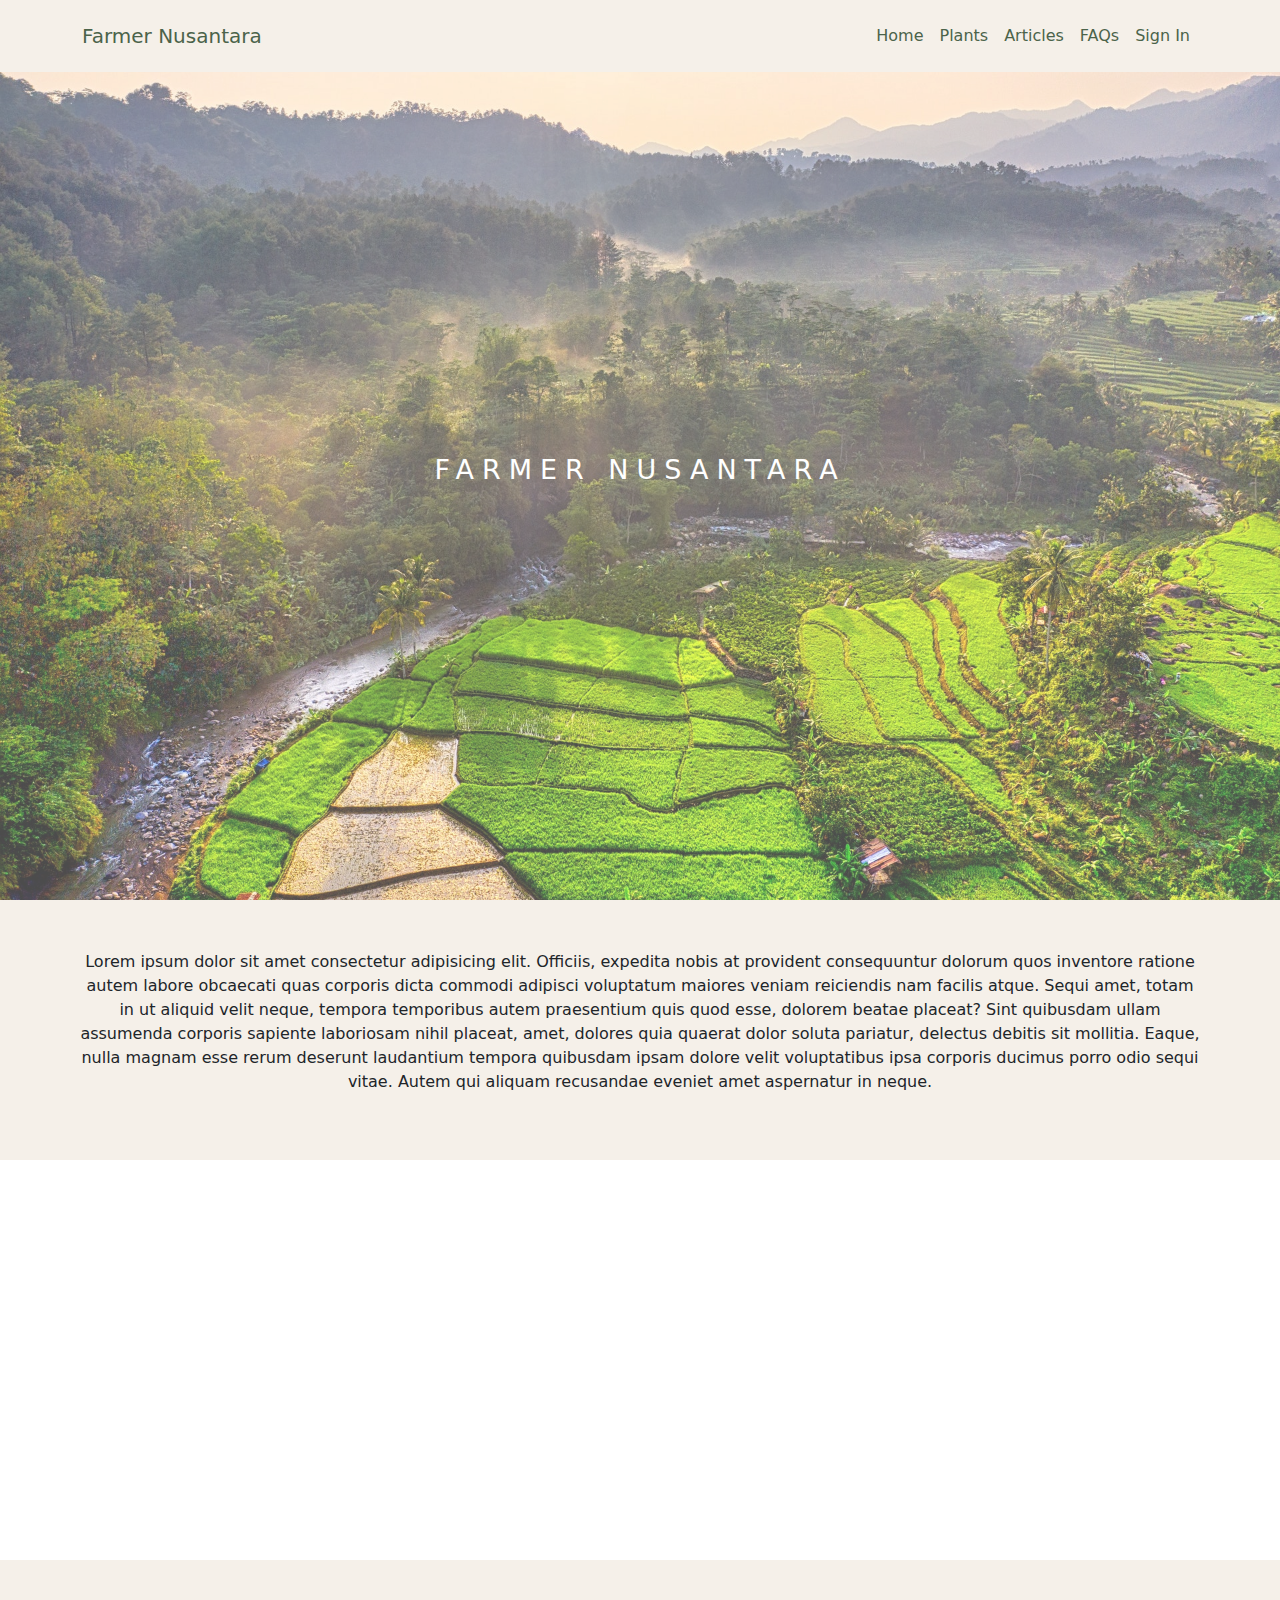
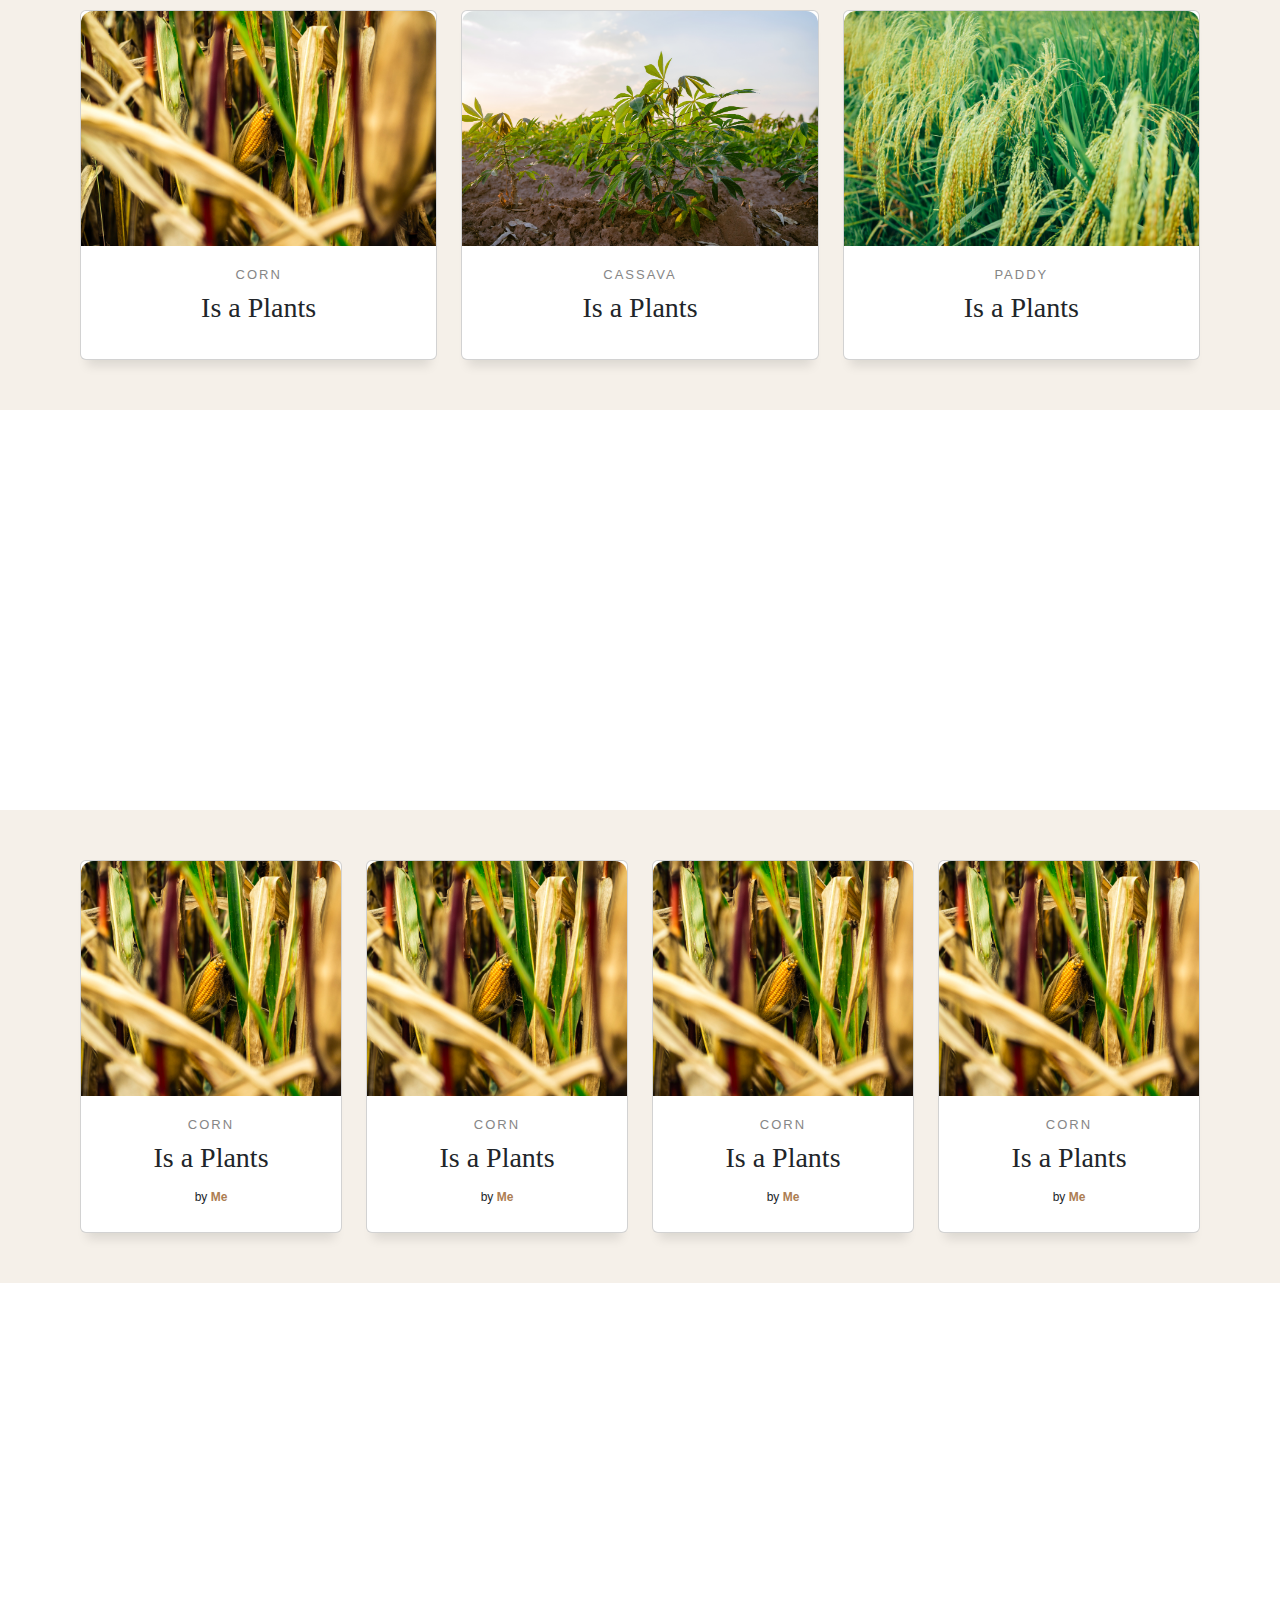
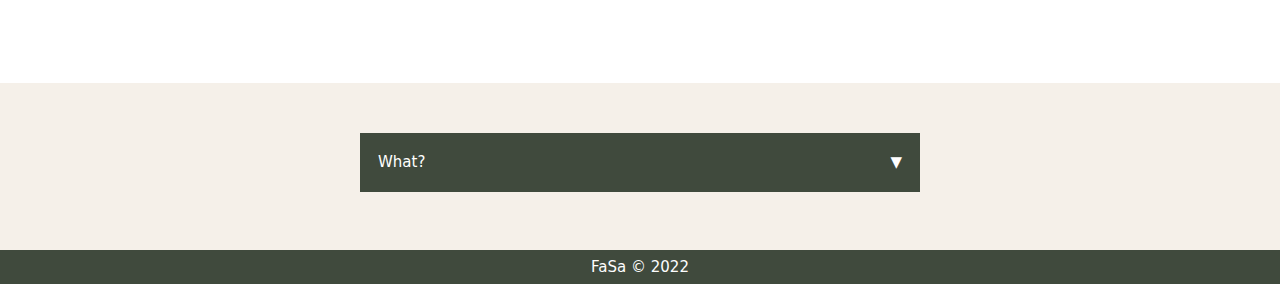
==== index.html @ dc589600 "FIRST" ====
<!DOCTYPE html>
<html lang="en">
<head>
    <meta charset="UTF-8">
    <meta http-equiv="X-UA-Compatible" content="IE=edge">
    <meta name="viewport" content="width=device-width, initial-scale=1.0">
    <title>Farmer Nusantara</title>
    <link rel="stylesheet" href="css/style.css">
    <link rel="stylesheet" href="css/bootstrap.min.css">
    <link rel="stylesheet" href="https://cdnjs.cloudflare.com/ajax/libs/font-awesome/4.7.0/css/font-awesome.min.css">
    <link rel="stylesheet" href="https://cdn.jsdelivr.net/npm/bootstrap-icons@1.8.3/font/bootstrap-icons.css">
    </head>
<body>

    <nav class="navbar fixed-top navbar-expand-lg navbar-dark p-md-3">
        <div class="container">
            <a href="#" class="navbar-brand">Farmer Nusantara</a>
            <div class="collapse navbar-collapse" id="navbarNav">
                <div class="mx-auto"></div>
                <ul class="navbar-nav">
                    <li class="nav-item">
                        <a href="#" class="nav-link">Home</a>
                    </li>
                    <li class="nav-item">
                        <a href="#plants" class="nav-link">Plants</a>
                    </li>
                    <li class="nav-item">
                        <a href="#articles" class="nav-link">Articles</a>
                    </li>
                    <li class="nav-item">
                        <a href="#faqs" class="nav-link">FAQs</a>
                    </li>
                    <li class="nav-item">
                        <a href="signin.html" class="nav-link">Sign In</a>
                    </li>
                </ul>
            </div>
        </div>
    </nav>

    <div class="p-img1">
        <div class="p-text">
            <span>
                Farmer Nusantara
            </span>
        </div>
    </div>
    <section class="section">
        <p>Lorem ipsum dolor sit amet consectetur adipisicing elit. Officiis, expedita nobis at provident consequuntur dolorum quos inventore ratione autem labore obcaecati quas corporis dicta commodi adipisci voluptatum maiores veniam reiciendis nam facilis atque. Sequi amet, totam in ut aliquid velit neque, tempora temporibus autem praesentium quis quod esse, dolorem beatae placeat? Sint quibusdam ullam assumenda corporis sapiente laboriosam nihil placeat, amet, dolores quia quaerat dolor soluta pariatur, delectus debitis sit mollitia. Eaque, nulla magnam esse rerum deserunt laudantium tempora quibusdam ipsam dolore velit voluptatibus ipsa corporis ducimus porro odio sequi vitae. Autem qui aliquam recusandae eveniet amet aspernatur in neque.</p>
    </section>

    <div class="p-img2">
        <div class="p-text">
            <span>
                Plants
            </span>
        </div>
    </div>
    <section class="section" id="plants">
        <div class="row row-cols-1 row-cols-md-3 g-4">
            <div class="col">
                <article class="card card--1">
                    <div class="card__info-hover"></div>
                    <div class="card__img"></div>
                        <a href="#" class="card_link">
                            <div class="card__img--hover"></div>
                        </a>
                        <div class="card__info">
                            <span class="card__category">Corn</span>
                            <h3 class="card__title">Is a Plants</h3>
                        </div>
                </article>
            </div>
            <div class="col">
                <article class="card card--2">
                    <div class="card__info-hover"></div>
                    <div class="card__img"></div>
                        <a href="#" class="card_link">
                            <div class="card__img--hover"></div>
                        </a>
                        <div class="card__info">
                            <span class="card__category">Cassava</span>
                            <h3 class="card__title">Is a Plants</h3>
                        </div>
                </article>
            </div>
            <div class="col">
                <article class="card card--3">
                    <div class="card__info-hover"></div>
                    <div class="card__img"></div>
                        <a href="#" class="card_link">
                            <div class="card__img--hover"></div>
                        </a>
                        <div class="card__info">
                            <span class="card__category">Paddy</span>
                            <h3 class="card__title">Is a Plants</h3>
                        </div>
                </article>
            </div>
        </div>
    </section>

    <div class="p-img3">
        <div class="p-text">
            <span>
                Articles
            </span>
        </div>
    </div>
    <section class="section" id="articles">
        <div class="row row-cols-3 row-cols-md-4 g-4">
            <div class="col">
                <article class="card card--1">
                    <div class="card__info-hover">
                        <svg class="card__user" viewBox="0 0 24 24">
                            <path d="M11 6a3 3 0 1 1-6 0 3 3 0 0 1 6 0z"/>
                            <path fill-rule="evenodd" d="M0 8a8 8 0 1 1 16 0A8 8 0 0 1 0 8zm8-7a7 7 0 0 0-5.468 11.37C3.242 11.226 4.805 10 8 10s4.757 1.225 5.468 2.37A7 7 0 0 0 8 1z"/>
                        </svg>
                        <span class="card__user-info">Admin</span>
                        <div class="card__comments-info">
                            <svg class="card__comments" viewBox="0 0 24 24">
                                <path d="M16 2a2 2 0 0 0-2-2H2a2 2 0 0 0-2 2v8a2 2 0 0 0 2 2h9.586a1 1 0 0 1 .707.293l2.853 2.853a.5.5 0 0 0 .854-.353V2zM5 6a1 1 0 1 1-2 0 1 1 0 0 1 2 0zm4 0a1 1 0 1 1-2 0 1 1 0 0 1 2 0zm3 1a1 1 0 1 1 0-2 1 1 0 0 1 0 2z"/>
                            </svg>
                            <span class="card__sum">2</span>
                        </div>
                    </div>
                    <div class="card__img"></div>
                        <a href="#" class="card_link">
                            <div class="card__img--hover"></div>
                        </a>
                        <div class="card__info">
                            <span class="card__category">Corn</span>
                            <h3 class="card__title">Is a Plants</h3>
                            <span class="card__by">by <a href="#" class="card__author" title="author">Me</a></span>
                        </div>
                </article>
            </div>
            <div class="col">
                <article class="card card--1">
                    <div class="card__info-hover">
                        <svg class="card__user" viewBox="0 0 24 24">
                            <path d="M11 6a3 3 0 1 1-6 0 3 3 0 0 1 6 0z"/>
                            <path fill-rule="evenodd" d="M0 8a8 8 0 1 1 16 0A8 8 0 0 1 0 8zm8-7a7 7 0 0 0-5.468 11.37C3.242 11.226 4.805 10 8 10s4.757 1.225 5.468 2.37A7 7 0 0 0 8 1z"/>
                        </svg>
                        <span class="card__user-info">Admin</span>
                        <div class="card__comments-info">
                            <svg class="card__comments" viewBox="0 0 24 24">
                                <path d="M16 2a2 2 0 0 0-2-2H2a2 2 0 0 0-2 2v8a2 2 0 0 0 2 2h9.586a1 1 0 0 1 .707.293l2.853 2.853a.5.5 0 0 0 .854-.353V2zM5 6a1 1 0 1 1-2 0 1 1 0 0 1 2 0zm4 0a1 1 0 1 1-2 0 1 1 0 0 1 2 0zm3 1a1 1 0 1 1 0-2 1 1 0 0 1 0 2z"/>
                            </svg>
                            <span class="card__sum">2</span>
                        </div>
                    </div>
                    <div class="card__img"></div>
                        <a href="#" class="card_link">
                            <div class="card__img--hover"></div>
                        </a>
                        <div class="card__info">
                            <span class="card__category">Corn</span>
                            <h3 class="card__title">Is a Plants</h3>
                            <span class="card__by">by <a href="#" class="card__author" title="author">Me</a></span>
                        </div>
                </article>
            </div>
            <div class="col">
                <article class="card card--1">
                    <div class="card__info-hover">
                        <svg class="card__user" viewBox="0 0 24 24">
                            <path d="M11 6a3 3 0 1 1-6 0 3 3 0 0 1 6 0z"/>
                            <path fill-rule="evenodd" d="M0 8a8 8 0 1 1 16 0A8 8 0 0 1 0 8zm8-7a7 7 0 0 0-5.468 11.37C3.242 11.226 4.805 10 8 10s4.757 1.225 5.468 2.37A7 7 0 0 0 8 1z"/>
                        </svg>
                        <span class="card__user-info">Admin</span>
                        <div class="card__comments-info">
                            <svg class="card__comments" viewBox="0 0 24 24">
                                <path d="M16 2a2 2 0 0 0-2-2H2a2 2 0 0 0-2 2v8a2 2 0 0 0 2 2h9.586a1 1 0 0 1 .707.293l2.853 2.853a.5.5 0 0 0 .854-.353V2zM5 6a1 1 0 1 1-2 0 1 1 0 0 1 2 0zm4 0a1 1 0 1 1-2 0 1 1 0 0 1 2 0zm3 1a1 1 0 1 1 0-2 1 1 0 0 1 0 2z"/>
                            </svg>
                            <span class="card__sum">2</span>
                        </div>
                    </div>
                    <div class="card__img"></div>
                        <a href="#" class="card_link">
                            <div class="card__img--hover"></div>
                        </a>
                        <div class="card__info">
                            <span class="card__category">Corn</span>
                            <h3 class="card__title">Is a Plants</h3>
                            <span class="card__by">by <a href="#" class="card__author" title="author">Me</a></span>
                        </div>
                </article>
            </div>
            <div class="col">
                <article class="card card--1">
                    <div class="card__info-hover">
                        <svg class="card__user" viewBox="0 0 24 24">
                            <path d="M11 6a3 3 0 1 1-6 0 3 3 0 0 1 6 0z"/>
                            <path fill-rule="evenodd" d="M0 8a8 8 0 1 1 16 0A8 8 0 0 1 0 8zm8-7a7 7 0 0 0-5.468 11.37C3.242 11.226 4.805 10 8 10s4.757 1.225 5.468 2.37A7 7 0 0 0 8 1z"/>
                        </svg>
                        <span class="card__user-info">Admin</span>
                        <div class="card__comments-info">
                            <svg class="card__comments" viewBox="0 0 24 24">
                                <path d="M16 2a2 2 0 0 0-2-2H2a2 2 0 0 0-2 2v8a2 2 0 0 0 2 2h9.586a1 1 0 0 1 .707.293l2.853 2.853a.5.5 0 0 0 .854-.353V2zM5 6a1 1 0 1 1-2 0 1 1 0 0 1 2 0zm4 0a1 1 0 1 1-2 0 1 1 0 0 1 2 0zm3 1a1 1 0 1 1 0-2 1 1 0 0 1 0 2z"/>
                            </svg>
                            <span class="card__sum">2</span>
                        </div>
                    </div>
                    <div class="card__img"></div>
                        <a href="#" class="card_link">
                            <div class="card__img--hover"></div>
                        </a>
                        <div class="card__info">
                            <span class="card__category">Corn</span>
                            <h3 class="card__title">Is a Plants</h3>
                            <span class="card__by">by <a href="#" class="card__author" title="author">Me</a></span>
                        </div>
                </article>
            </div>     
        </div>
    </section>

    <div class="p-img4">
        <div class="p-text-1">
            <span>
                FAQs
            </span>
        </div>
    </div>
    <section class="section" id="faqs">
        <div class="d-grid gap-2 col-6 mx-auto">
            <button class="collapsible">What? 
            </button>
            <div class="content">
                <p>Lorem ipsum dolor sit amet consectetur adipisicing elit. Excepturi quam, deserunt libero neque voluptatem est saepe? Distinctio autem cumque amet!</p>
            </div>
        </div>
    </section>
    <footer>
            <a href="#" class="copyright">FaSa &#169; 2022</a>
    </footer>

    <script src="js/bootstrap.bundle.min.js"></script>
    <script type="text/javascript">
        var nav = document.querySelector('nav');

        window.addEventListener('scroll', function () {
        if (window.pageYOffset > 100) {
            nav.classList.add('bg-light', 'shadow');
            } else {
            nav.classList.remove('bg-light', 'shadow');
            }
        });

        var coll = document.getElementsByClassName("collapsible");
        var i;

        for (i = 0; i < coll.length; i++) {
        coll[i].addEventListener("click", function() {
            this.classList.toggle("active");
            var content = this.nextElementSibling;
            if (content.style.maxHeight){
            content.style.maxHeight = null;
            } else {
            content.style.maxHeight = content.scrollHeight + "px";
            } 
        });
        }
    </script>
</body>
</html>
---- css/style.css ----
body, html{
    height: 100%;
    margin: 0;
    font-size: 16px;
    font-weight: 400;
    line-height: 1.8em;
    color: #666;
}
.navbar{
    background-color: #F5F0E9 !important;
}
.container a{
    color: #4B634A;
}
.container a:hover{
    color: #404A3D;
}
li{
    color: #4B634A;
}
.p-img1, .p-img2, .p-img3, .p-img4{
    position: relative;
    opacity: 0.70;
    background-position: center;
    background-size: cover;
    background-repeat: no-repeat;
    background-attachment: fixed;
}
.p-img1{
    background-image:url('../img/rice-field.jpg');
    min-height: 100%;
}
.p-img2{
    background-image:url('../img/corn-field.jpg');
    min-height: 400px;
}
.p-img3{
    background-image:url('../img/cassava-field.jpg');
    min-height: 400px;
}
.p-img4{
    background-image:url('../img/rice-field.jpg');
    min-height: 400px;
}

.section{
    text-align: center;
    padding: 50px 80px;
    background-color: #F5F0E9 !important;
}
.section-light{
    background-color: #f4f4f4;
    color: #666;
}
.section-dark{
    background-color: #282e34;
    color: #ddd;
}

.p-text{
    position: absolute;
    top: 50%;
    width: 100%;
    text-align: center;
    color: #fff;
    font-size: 27px;
    letter-spacing: 8px;
    text-transform: uppercase;
}
.p-text-1{
    position: absolute;
    top: 50%;
    width: 100%;
    text-align: center;
    color: #fff;
    font-size: 27px;
    letter-spacing: 8px;
}

.card--1 .card__img, .card--1 .card__img--hover{
    background-image: url('../img/corn-leaves.jpg');
}
.card--2 .card__img, .card--2 .card__img--hover{
    background-image: url('../img/cassava-field.jpg');
}
.card--3 .card__img, .card--3 .card__img--hover{
    background-image: url('../img/paddy-leaves.jpg');
}
.card__img{
    visibility: hidden;
    background-size: cover;
    background-position: center;
    background-repeat: no-repeat;
    width: 100%;
    height: 235px;
    border-top-left-radius: 12px;
    border-top-right-radius: 12px;
  
}
.card__info-hover{
    position: absolute;
    padding: 16px;
    width: 100%;
    opacity: 0;
    top: 0;
}
.card__img--hover{
    transition: 0.2s all ease-out;
    background-size: cover;
    background-position: center;
    background-repeat: no-repeat;
    width: 100%;
    position: absolute;
    height: 235px;
    border-top-left-radius: 12px;
    border-top-right-radius: 12px;
    top: 0;
}
.card{
  margin-right: 25px;
  transition: all .4s cubic-bezier(0.175, 0.885, 0, 1);
  background-color: #fff;
    width: 100%;
  position: relative;
  border-radius: 12px;
  overflow: hidden;
  box-shadow: 0px 13px 10px -7px rgba(0, 0, 0,0.1);
}
.card:hover {
  box-shadow: 0px 30px 18px -8px rgba(0, 0, 0,0.1);
    transform: scale(1.10, 1.10);
}
.card__info {
z-index: 2;
  background-color: #fff;
  border-bottom-left-radius: 12px;
border-bottom-right-radius: 12px;
   padding: 16px 24px 24px 24px;
}
.card__category {
    font-family: 'Raleway', sans-serif;
    text-transform: uppercase;
    font-size: 13px;
    letter-spacing: 2px;
    font-weight: 500;
  color: #868686;
}
.card__title {
    margin-top: 5px;
    margin-bottom: 10px;
    font-family: 'Roboto Slab', serif;
}
.card__by {
    font-size: 12px;
    font-family: 'Raleway', sans-serif;
    font-weight: 500;
}
.card__author {
    font-weight: 600;
    text-decoration: none;
    color: #AD7D52;
}
.card:hover .card__img--hover {
    height: 100%;
    opacity: 0.3;
}
.card:hover .card__info {
    background-color: transparent;
    position: relative;
}
.card:hover .card__info-hover {
    opacity: 1;
}
.card__user{
    width: 30px;
    float: left;
}
.card__user-info{
    float: left;
    font-size: 15px;
}
.card__comments{
    width: 30px;
    vertical-align: middle;
    fill: #ad7d52;
}
.card__sum{
    font-size: 20px;
    color: #ad7d52;
}
.card__comments-info{
    float: right;
}
.bi-icon{
    float: right;
}
.active::after{
    content: '\F286';
}
.collapsible {
  background-color: #404A3D;
  color: white;
  cursor: pointer;
  padding: 18px;
  width: 100%;
  border: none;
  text-align: left;
  outline: none;
  font-size: 15px;
}

.active, .collapsible:hover {
  background-color: #555;
}

.collapsible:after {
  content: '\25BC';
  color: white;
  font-weight: bold;
  float: right;
  margin-left: 5px;
}

.active:after {
  content: "\25B3";
}

.content {
  padding: 0 18px;
  max-height: 0;
  overflow: hidden;
  transition: max-height 0.2s ease-out;
  background-color: #f1f1f1;
  color: #282e34;
}
footer{
    text-align: center;
    padding: 5px;
    background-color: #404A3D;
}
footer .copyright{
    margin-top: 15px;
    text-align: center;
    font-size: 15px;
    color: #FDFDFD;
    text-decoration: none;
}
footer .copyright:hover{
    color: #ddd;
}
@media(max-widht:568px){
    .p-img1, .p-img2, .p-img3{
        background-attachment: scroll;
    }
}
@import url('https://fonts.googleapis.com/css2?family=Quicksand:wght@400;700&display=swap');
@import url("https://cdn.jsdelivr.net/npm/bootstrap-icons@1.8.3/font/bootstrap-icons.css");
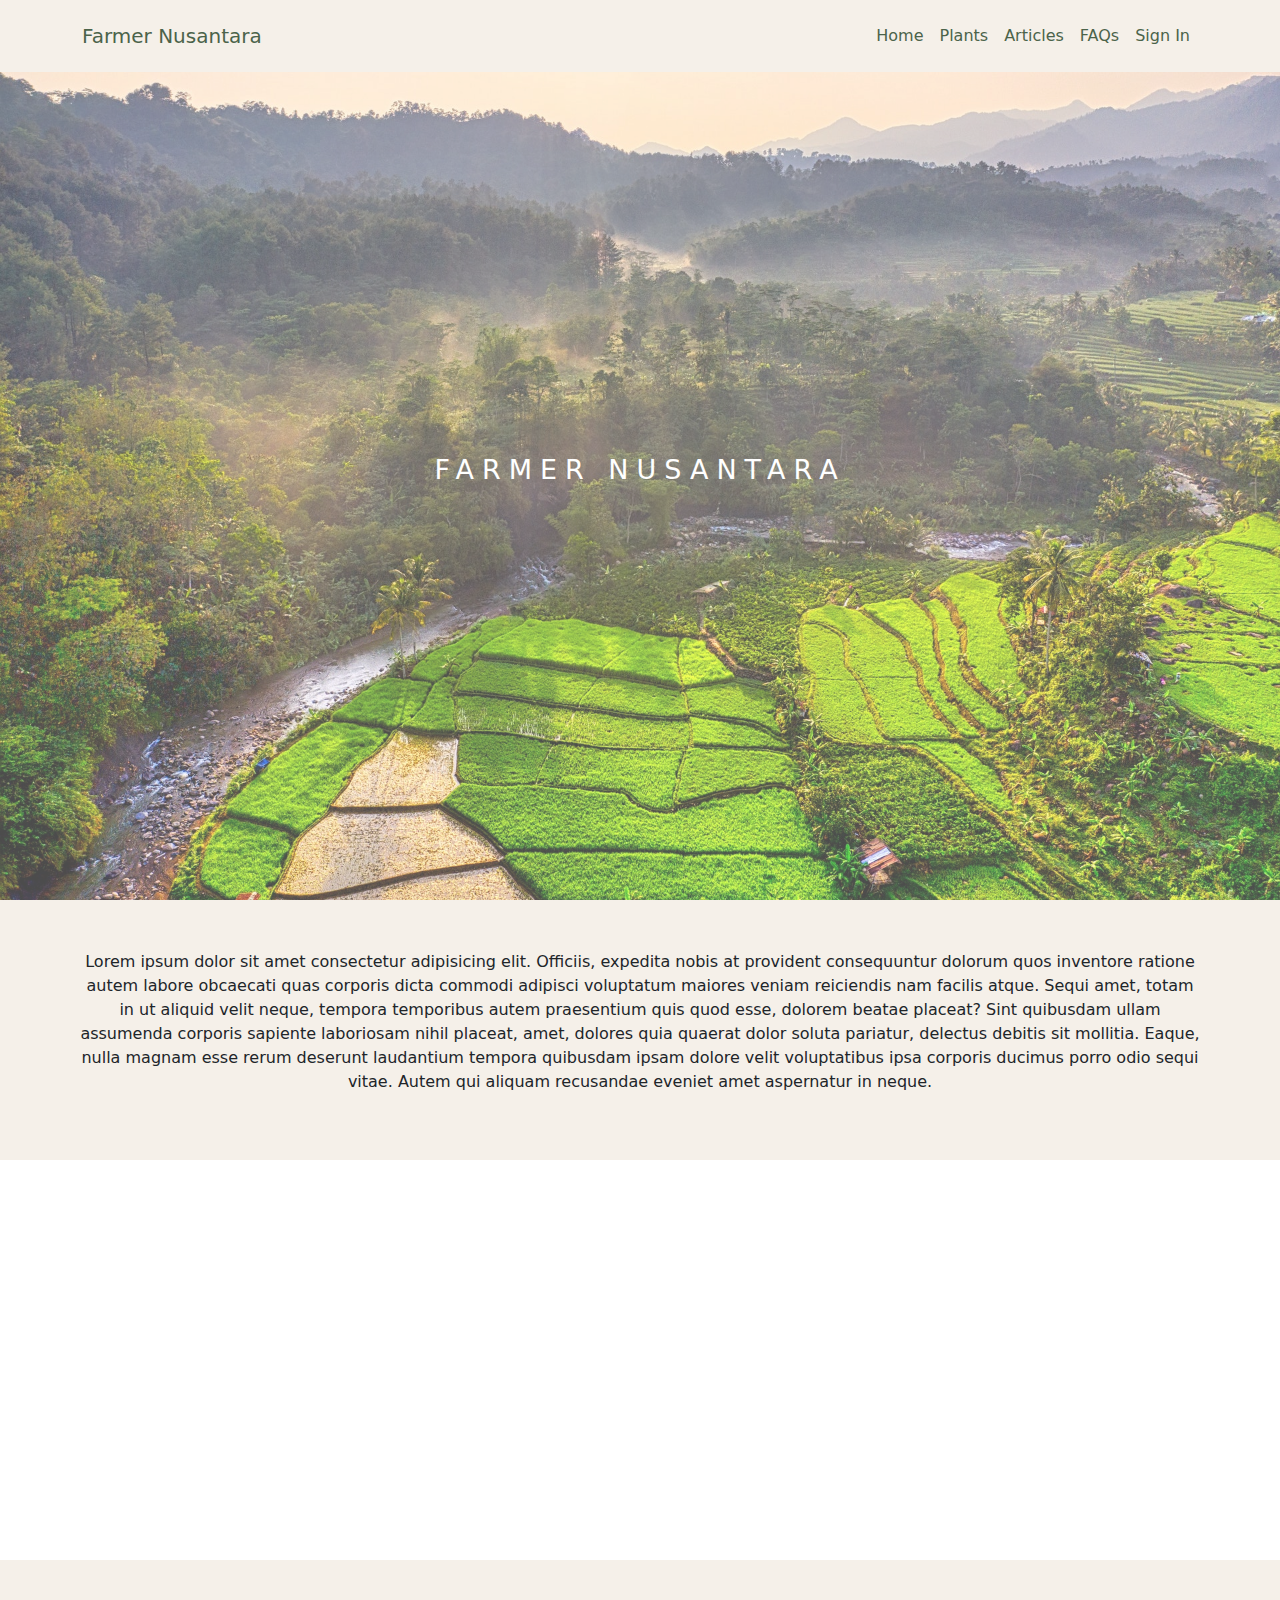
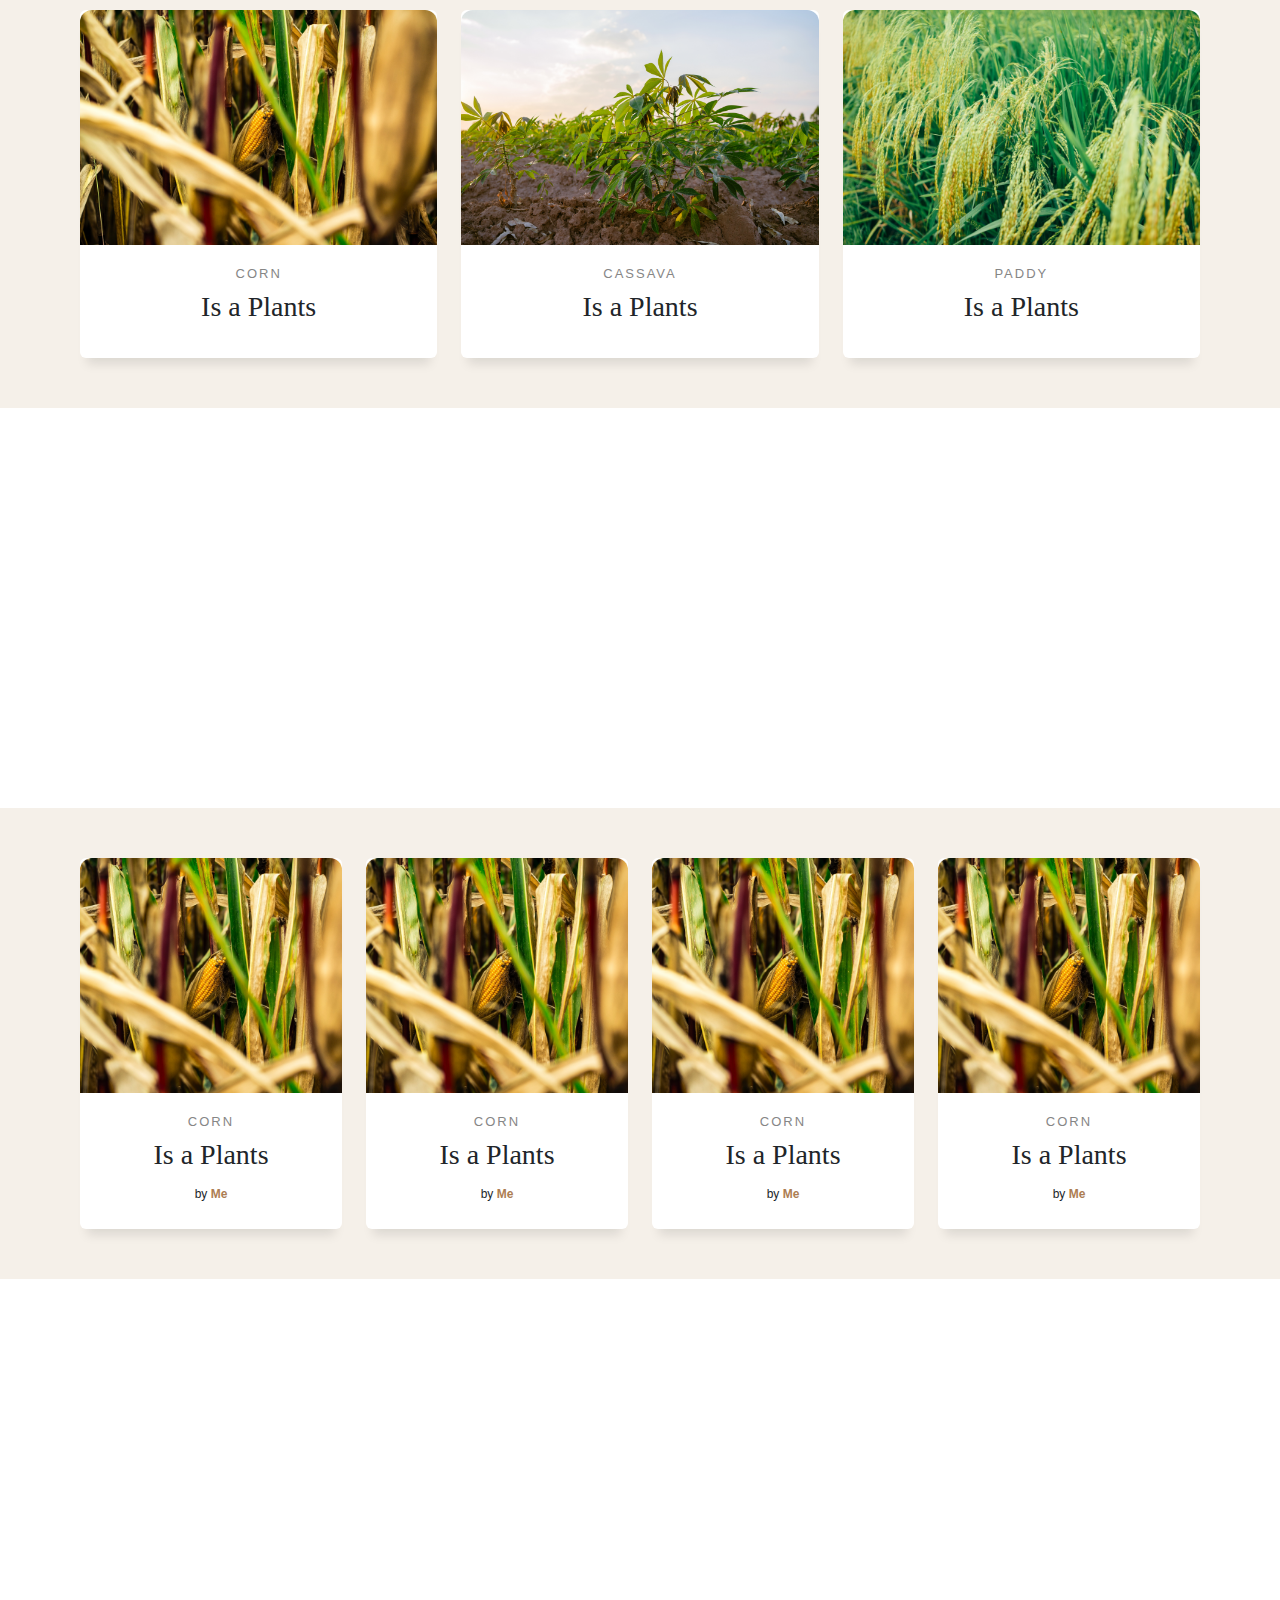
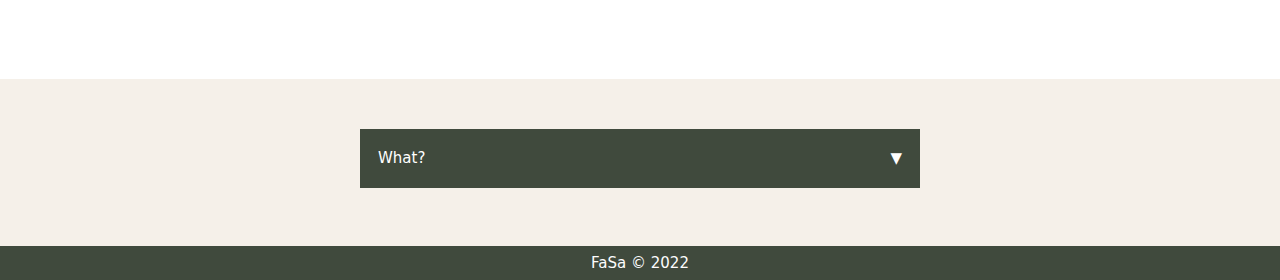
==== commit d4e4f28c: "fix and add crud plants" ====
--- a/index.html
+++ b/index.html
@@ -11,10 +11,9 @@
     <link rel="stylesheet" href="https://cdn.jsdelivr.net/npm/bootstrap-icons@1.8.3/font/bootstrap-icons.css">
     </head>
 <body>
-
     <nav class="navbar fixed-top navbar-expand-lg navbar-dark p-md-3">
         <div class="container">
-            <a href="#" class="navbar-brand">Farmer Nusantara</a>
+            <a href="index.html" class="navbar-brand">Farmer Nusantara</a>
             <div class="collapse navbar-collapse" id="navbarNav">
                 <div class="mx-auto"></div>
                 <ul class="navbar-nav">
@@ -51,15 +50,15 @@
 
     <div class="p-img2">
         <div class="p-text">
-            <span>
-                Plants
-            </span>
+            <a href="crud-plants.html">
+                <span>Plants</span>
+            </a>
         </div>
     </div>
     <section class="section" id="plants">
         <div class="row row-cols-1 row-cols-md-3 g-4">
             <div class="col">
-                <article class="card card--1">
+                <article class="card card--1 border-0">
                     <div class="card__info-hover"></div>
                     <div class="card__img"></div>
                         <a href="#" class="card_link">
@@ -72,7 +71,7 @@
                 </article>
             </div>
             <div class="col">
-                <article class="card card--2">
+                <article class="card card--2 border-0">
                     <div class="card__info-hover"></div>
                     <div class="card__img"></div>
                         <a href="#" class="card_link">
@@ -85,7 +84,7 @@
                 </article>
             </div>
             <div class="col">
-                <article class="card card--3">
+                <article class="card card--3 border-0">
                     <div class="card__info-hover"></div>
                     <div class="card__img"></div>
                         <a href="#" class="card_link">
@@ -110,85 +109,85 @@
     <section class="section" id="articles">
         <div class="row row-cols-3 row-cols-md-4 g-4">
             <div class="col">
-                <article class="card card--1">
-                    <div class="card__info-hover">
-                        <svg class="card__user" viewBox="0 0 24 24">
-                            <path d="M11 6a3 3 0 1 1-6 0 3 3 0 0 1 6 0z"/>
-                            <path fill-rule="evenodd" d="M0 8a8 8 0 1 1 16 0A8 8 0 0 1 0 8zm8-7a7 7 0 0 0-5.468 11.37C3.242 11.226 4.805 10 8 10s4.757 1.225 5.468 2.37A7 7 0 0 0 8 1z"/>
-                        </svg>
-                        <span class="card__user-info">Admin</span>
-                        <div class="card__comments-info">
-                            <svg class="card__comments" viewBox="0 0 24 24">
-                                <path d="M16 2a2 2 0 0 0-2-2H2a2 2 0 0 0-2 2v8a2 2 0 0 0 2 2h9.586a1 1 0 0 1 .707.293l2.853 2.853a.5.5 0 0 0 .854-.353V2zM5 6a1 1 0 1 1-2 0 1 1 0 0 1 2 0zm4 0a1 1 0 1 1-2 0 1 1 0 0 1 2 0zm3 1a1 1 0 1 1 0-2 1 1 0 0 1 0 2z"/>
-                            </svg>
-                            <span class="card__sum">2</span>
-                        </div>
-                    </div>
-                    <div class="card__img"></div>
-                        <a href="#" class="card_link">
-                            <div class="card__img--hover"></div>
-                        </a>
-                        <div class="card__info">
-                            <span class="card__category">Corn</span>
-                            <h3 class="card__title">Is a Plants</h3>
-                            <span class="card__by">by <a href="#" class="card__author" title="author">Me</a></span>
-                        </div>
-                </article>
-            </div>
-            <div class="col">
-                <article class="card card--1">
-                    <div class="card__info-hover">
-                        <svg class="card__user" viewBox="0 0 24 24">
-                            <path d="M11 6a3 3 0 1 1-6 0 3 3 0 0 1 6 0z"/>
-                            <path fill-rule="evenodd" d="M0 8a8 8 0 1 1 16 0A8 8 0 0 1 0 8zm8-7a7 7 0 0 0-5.468 11.37C3.242 11.226 4.805 10 8 10s4.757 1.225 5.468 2.37A7 7 0 0 0 8 1z"/>
-                        </svg>
-                        <span class="card__user-info">Admin</span>
-                        <div class="card__comments-info">
-                            <svg class="card__comments" viewBox="0 0 24 24">
-                                <path d="M16 2a2 2 0 0 0-2-2H2a2 2 0 0 0-2 2v8a2 2 0 0 0 2 2h9.586a1 1 0 0 1 .707.293l2.853 2.853a.5.5 0 0 0 .854-.353V2zM5 6a1 1 0 1 1-2 0 1 1 0 0 1 2 0zm4 0a1 1 0 1 1-2 0 1 1 0 0 1 2 0zm3 1a1 1 0 1 1 0-2 1 1 0 0 1 0 2z"/>
-                            </svg>
-                            <span class="card__sum">2</span>
-                        </div>
-                    </div>
-                    <div class="card__img"></div>
-                        <a href="#" class="card_link">
-                            <div class="card__img--hover"></div>
-                        </a>
-                        <div class="card__info">
-                            <span class="card__category">Corn</span>
-                            <h3 class="card__title">Is a Plants</h3>
-                            <span class="card__by">by <a href="#" class="card__author" title="author">Me</a></span>
-                        </div>
-                </article>
-            </div>
-            <div class="col">
-                <article class="card card--1">
-                    <div class="card__info-hover">
-                        <svg class="card__user" viewBox="0 0 24 24">
-                            <path d="M11 6a3 3 0 1 1-6 0 3 3 0 0 1 6 0z"/>
-                            <path fill-rule="evenodd" d="M0 8a8 8 0 1 1 16 0A8 8 0 0 1 0 8zm8-7a7 7 0 0 0-5.468 11.37C3.242 11.226 4.805 10 8 10s4.757 1.225 5.468 2.37A7 7 0 0 0 8 1z"/>
-                        </svg>
-                        <span class="card__user-info">Admin</span>
-                        <div class="card__comments-info">
-                            <svg class="card__comments" viewBox="0 0 24 24">
-                                <path d="M16 2a2 2 0 0 0-2-2H2a2 2 0 0 0-2 2v8a2 2 0 0 0 2 2h9.586a1 1 0 0 1 .707.293l2.853 2.853a.5.5 0 0 0 .854-.353V2zM5 6a1 1 0 1 1-2 0 1 1 0 0 1 2 0zm4 0a1 1 0 1 1-2 0 1 1 0 0 1 2 0zm3 1a1 1 0 1 1 0-2 1 1 0 0 1 0 2z"/>
-                            </svg>
-                            <span class="card__sum">2</span>
-                        </div>
-                    </div>
-                    <div class="card__img"></div>
-                        <a href="#" class="card_link">
-                            <div class="card__img--hover"></div>
-                        </a>
-                        <div class="card__info">
-                            <span class="card__category">Corn</span>
-                            <h3 class="card__title">Is a Plants</h3>
-                            <span class="card__by">by <a href="#" class="card__author" title="author">Me</a></span>
-                        </div>
-                </article>
-            </div>
-            <div class="col">
-                <article class="card card--1">
+                <article class="card card--1 border-0">
+                    <div class="card__info-hover">
+                        <svg class="card__user" viewBox="0 0 24 24">
+                            <path d="M11 6a3 3 0 1 1-6 0 3 3 0 0 1 6 0z"/>
+                            <path fill-rule="evenodd" d="M0 8a8 8 0 1 1 16 0A8 8 0 0 1 0 8zm8-7a7 7 0 0 0-5.468 11.37C3.242 11.226 4.805 10 8 10s4.757 1.225 5.468 2.37A7 7 0 0 0 8 1z"/>
+                        </svg>
+                        <span class="card__user-info">Admin</span>
+                        <div class="card__comments-info">
+                            <svg class="card__comments" viewBox="0 0 24 24">
+                                <path d="M16 2a2 2 0 0 0-2-2H2a2 2 0 0 0-2 2v8a2 2 0 0 0 2 2h9.586a1 1 0 0 1 .707.293l2.853 2.853a.5.5 0 0 0 .854-.353V2zM5 6a1 1 0 1 1-2 0 1 1 0 0 1 2 0zm4 0a1 1 0 1 1-2 0 1 1 0 0 1 2 0zm3 1a1 1 0 1 1 0-2 1 1 0 0 1 0 2z"/>
+                            </svg>
+                            <span class="card__sum">2</span>
+                        </div>
+                    </div>
+                    <div class="card__img"></div>
+                        <a href="#" class="card_link">
+                            <div class="card__img--hover"></div>
+                        </a>
+                        <div class="card__info">
+                            <span class="card__category">Corn</span>
+                            <h3 class="card__title">Is a Plants</h3>
+                            <span class="card__by">by <a href="#" class="card__author" title="author">Me</a></span>
+                        </div>
+                </article>
+            </div>
+            <div class="col">
+                <article class="card card--1 border-0">
+                    <div class="card__info-hover">
+                        <svg class="card__user" viewBox="0 0 24 24">
+                            <path d="M11 6a3 3 0 1 1-6 0 3 3 0 0 1 6 0z"/>
+                            <path fill-rule="evenodd" d="M0 8a8 8 0 1 1 16 0A8 8 0 0 1 0 8zm8-7a7 7 0 0 0-5.468 11.37C3.242 11.226 4.805 10 8 10s4.757 1.225 5.468 2.37A7 7 0 0 0 8 1z"/>
+                        </svg>
+                        <span class="card__user-info">Admin</span>
+                        <div class="card__comments-info">
+                            <svg class="card__comments" viewBox="0 0 24 24">
+                                <path d="M16 2a2 2 0 0 0-2-2H2a2 2 0 0 0-2 2v8a2 2 0 0 0 2 2h9.586a1 1 0 0 1 .707.293l2.853 2.853a.5.5 0 0 0 .854-.353V2zM5 6a1 1 0 1 1-2 0 1 1 0 0 1 2 0zm4 0a1 1 0 1 1-2 0 1 1 0 0 1 2 0zm3 1a1 1 0 1 1 0-2 1 1 0 0 1 0 2z"/>
+                            </svg>
+                            <span class="card__sum">2</span>
+                        </div>
+                    </div>
+                    <div class="card__img"></div>
+                        <a href="#" class="card_link">
+                            <div class="card__img--hover"></div>
+                        </a>
+                        <div class="card__info">
+                            <span class="card__category">Corn</span>
+                            <h3 class="card__title">Is a Plants</h3>
+                            <span class="card__by">by <a href="#" class="card__author" title="author">Me</a></span>
+                        </div>
+                </article>
+            </div>
+            <div class="col">
+                <article class="card card--1 border-0">
+                    <div class="card__info-hover">
+                        <svg class="card__user" viewBox="0 0 24 24">
+                            <path d="M11 6a3 3 0 1 1-6 0 3 3 0 0 1 6 0z"/>
+                            <path fill-rule="evenodd" d="M0 8a8 8 0 1 1 16 0A8 8 0 0 1 0 8zm8-7a7 7 0 0 0-5.468 11.37C3.242 11.226 4.805 10 8 10s4.757 1.225 5.468 2.37A7 7 0 0 0 8 1z"/>
+                        </svg>
+                        <span class="card__user-info">Admin</span>
+                        <div class="card__comments-info">
+                            <svg class="card__comments" viewBox="0 0 24 24">
+                                <path d="M16 2a2 2 0 0 0-2-2H2a2 2 0 0 0-2 2v8a2 2 0 0 0 2 2h9.586a1 1 0 0 1 .707.293l2.853 2.853a.5.5 0 0 0 .854-.353V2zM5 6a1 1 0 1 1-2 0 1 1 0 0 1 2 0zm4 0a1 1 0 1 1-2 0 1 1 0 0 1 2 0zm3 1a1 1 0 1 1 0-2 1 1 0 0 1 0 2z"/>
+                            </svg>
+                            <span class="card__sum">2</span>
+                        </div>
+                    </div>
+                    <div class="card__img"></div>
+                        <a href="#" class="card_link">
+                            <div class="card__img--hover"></div>
+                        </a>
+                        <div class="card__info">
+                            <span class="card__category">Corn</span>
+                            <h3 class="card__title">Is a Plants</h3>
+                            <span class="card__by">by <a href="#" class="card__author" title="author">Me</a></span>
+                        </div>
+                </article>
+            </div>
+            <div class="col">
+                <article class="card card--1 border-0">
                     <div class="card__info-hover">
                         <svg class="card__user" viewBox="0 0 24 24">
                             <path d="M11 6a3 3 0 1 1-6 0 3 3 0 0 1 6 0z"/>
@@ -232,6 +231,7 @@
             </div>
         </div>
     </section>
+
     <footer>
             <a href="#" class="copyright">FaSa &#169; 2022</a>
     </footer>
--- a/css/style.css
+++ b/css/style.css
@@ -67,6 +67,13 @@
     letter-spacing: 8px;
     text-transform: uppercase;
 }
+.p-text a{
+    text-decoration: none;
+    color: #fff;
+}
+.p-text a:hover{
+    color: #ddd;
+}
 .p-text-1{
     position: absolute;
     top: 50%;
@@ -191,22 +198,19 @@
 .card__comments-info{
     float: right;
 }
-.bi-icon{
-    float: right;
+.collapsible {
+    background-color: #404A3D;
+    color: white;
+    cursor: pointer;
+    padding: 18px;
+    width: 100%;
+    border: none;
+    text-align: left;
+    outline: none;
+    font-size: 15px;
 }
 .active::after{
     content: '\F286';
-}
-.collapsible {
-  background-color: #404A3D;
-  color: white;
-  cursor: pointer;
-  padding: 18px;
-  width: 100%;
-  border: none;
-  text-align: left;
-  outline: none;
-  font-size: 15px;
 }
 
 .active, .collapsible:hover {
